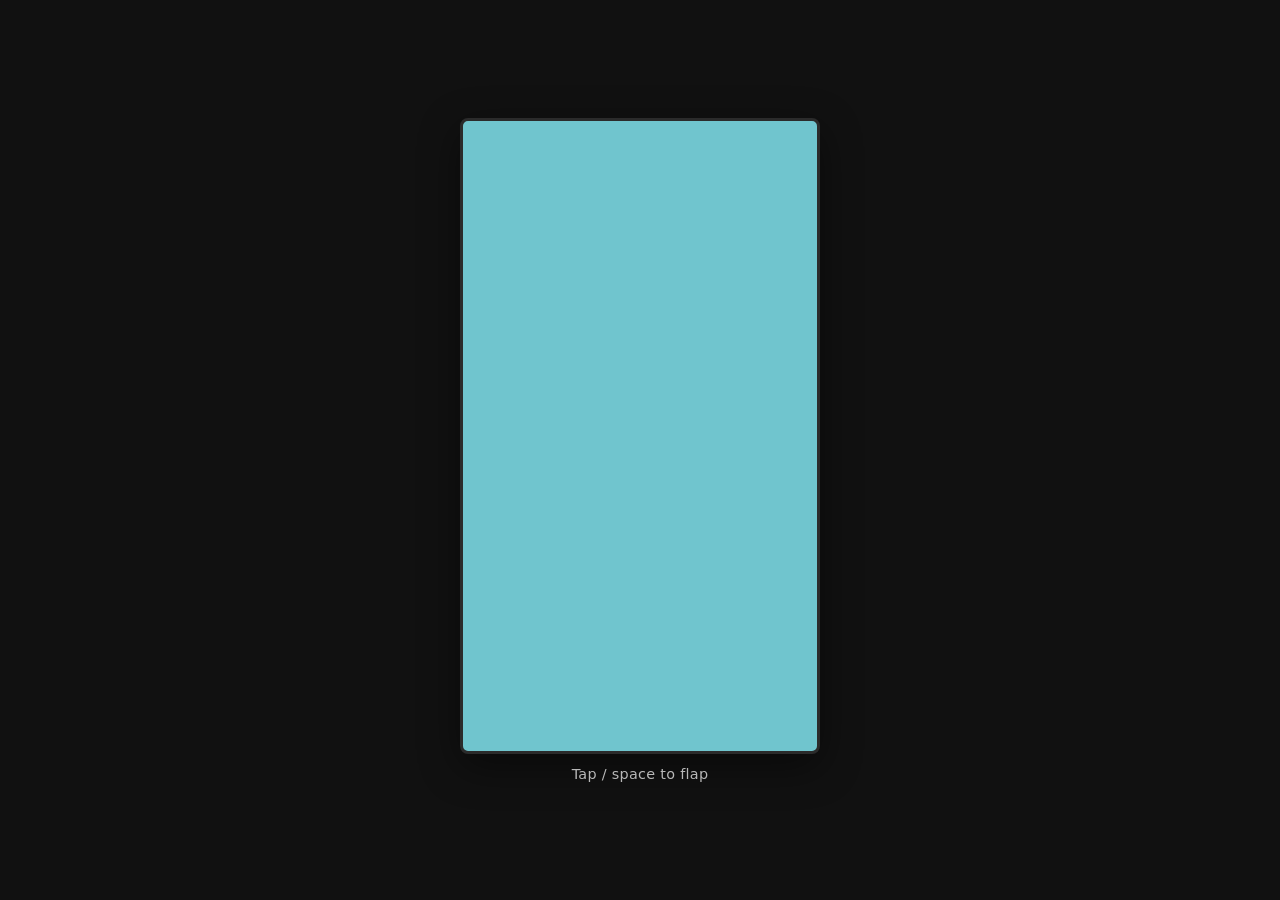
==== flappy-clone.html @ bddbdff0 "Add single-file flappy-clone.html for easy mobile testing Co-authored-by: expensiverest <281485024+e" ====
<!DOCTYPE html>
<html lang="en">
<head>
<meta charset="UTF-8" />
<meta name="viewport" content="width=device-width, initial-scale=1, maximum-scale=1, user-scalable=no" />
<meta name="apple-mobile-web-app-capable" content="yes" />
<meta name="theme-color" content="#70c5ce" />
<title>Flappy Clone</title>
<style>
* {
  box-sizing: border-box;
  margin: 0;
  padding: 0;
}

html,
body {
  width: 100%;
  height: 100%;
  background: #111;
  color: #fff;
  font-family: "Segoe UI", system-ui, sans-serif;
  overflow: hidden;
  touch-action: none;
  user-select: none;
  -webkit-user-select: none;
}

.app {
  min-height: 100%;
  display: flex;
  flex-direction: column;
  align-items: center;
  justify-content: center;
  gap: 0.75rem;
  padding: 1rem;
}

#game {
  width: min(100vw - 2rem, 360px);
  height: auto;
  image-rendering: pixelated;
  image-rendering: crisp-edges;
  background: #70c5ce;
  border: 3px solid #2b2b2b;
  border-radius: 8px;
  box-shadow: 0 12px 40px rgba(0, 0, 0, 0.45);
  cursor: pointer;
}

.hint {
  opacity: 0.7;
  font-size: 0.9rem;
  letter-spacing: 0.02em;
}

html,body{background:#111;}
</style>
</head>
<body>
<main class="app">
<canvas id="game" width="288" height="512" aria-label="Flappy Clone game"></canvas>
<p class="hint">Tap / space to flap</p>
</main>
<script>

/** Procedural pixel sprites matching classic Flappy Bird palette from reference shots. */

const COLORS = {
  sky: "#70c5ce",
  skyDark: "#69c6ce",
  cloud: "#ffffff",
  pipe: "#73bf2e",
  pipeDark: "#548c1e",
  pipeLight: "#9ae04a",
  pipeEdge: "#3d6712",
  pipeHighlight: "#c6f06a",
  ground: "#ded895",
  groundDark: "#e0d591",
  groundLine: "#c2b46a",
  grass: "#9ce059",
  grassDark: "#73bf2e",
  grassDirt: "#d5cc7c",
  birdBody: "#f5c518",
  birdBodyDark: "#e0a800",
  birdBelly: "#f8e79a",
  birdWing: "#f7efc5",
  birdBeak: "#f15a22",
  birdBeakDark: "#c43d12",
  birdLip: "#f7a18b",
  birdEye: "#ffffff",
  birdPupil: "#111111",
  outline: "#111111",
  scoreFill: "#ffffff",
  scoreStroke: "#111111",
  panel: "#ded895",
  panelDark: "#c9be78",
  button: "#e86100",
  buttonDark: "#b84a00",
  medalBronze: "#cd7f32",
  medalSilver: "#c0c0c0",
  medalGold: "#ffd700",
  medalPlatinum: "#e5e4e2",
};

function makeCanvas(w, h) {
  const c = document.createElement("canvas");
  c.width = w;
  c.height = h;
  return c;
}

function px(ctx, x, y, color, s = 1) {
  ctx.fillStyle = color;
  ctx.fillRect(x, y, s, s);
}

/** Classic-looking bird frames (wing up / mid / down). */
function createBirdFrames() {
  const frames = [];
  const poses = ["up", "mid", "down"];

  for (const pose of poses) {
    const c = makeCanvas(17, 12);
    const ctx = c.getContext("2d");

    // outline body
    const body = [
      ".................",
      "......######.....",
      "....##YYYYYY##...",
      "...#YYYYYYYYW#...",
      "..#YYYYYYYYWWW#..",
      ".##YYYYYYYY#W#W#.",
      "#WW##YYYYY##WWW#.",
      "#WWWWW#YYYY#WWW#.",
      ".#YYYY##YYYY###..",
      "..###OO######R#..",
      "....#OOOOOOOR#...",
      ".....###OOOO#....",
    ];

    const wingRow = pose === "up" ? 3 : pose === "mid" ? 5 : 7;
    const map = {
      ".": null,
      "#": COLORS.outline,
      Y: COLORS.birdBody,
      W: COLORS.birdEye,
      O: COLORS.birdBelly,
      R: COLORS.birdBeak,
    };

    for (let y = 0; y < body.length; y++) {
      for (let x = 0; x < body[y].length; x++) {
        const ch = body[y][x];
        if (map[ch]) px(ctx, x, y, map[ch]);
      }
    }

    // pupil
    px(ctx, 12, 4, COLORS.birdPupil);
    // beak detail
    px(ctx, 14, 7, COLORS.birdBeakDark);
    px(ctx, 13, 8, COLORS.birdLip);
    // wing
    const wingY = wingRow;
    ctx.fillStyle = COLORS.outline;
    ctx.fillRect(2, wingY, 6, 3);
    ctx.fillStyle = COLORS.birdWing;
    ctx.fillRect(3, wingY + 1, 4, 1);
    ctx.fillStyle = COLORS.birdBodyDark;
    ctx.fillRect(3, wingY, 4, 1);

    frames.push(c);
  }

  return frames;
}

function createPipeSprite(height, isTop) {
  const width = 52;
  const lip = 26;
  const h = Math.max(Math.floor(height), lip);
  const c = makeCanvas(width, h);
  const ctx = c.getContext("2d");
  const bodyX = 6;
  const bodyW = width - 12;

  // body
  const bodyY = isTop ? 0 : lip - 4;
  const bodyH = isTop ? h - lip + 4 : h - lip + 4;
  ctx.fillStyle = COLORS.outline;
  ctx.fillRect(bodyX, bodyY, bodyW, bodyH);

  const grad = ctx.createLinearGradient(bodyX, 0, bodyX + bodyW, 0);
  grad.addColorStop(0, COLORS.pipeEdge);
  grad.addColorStop(0.12, COLORS.pipeDark);
  grad.addColorStop(0.35, COLORS.pipe);
  grad.addColorStop(0.55, COLORS.pipeLight);
  grad.addColorStop(0.75, COLORS.pipe);
  grad.addColorStop(1, COLORS.pipeEdge);
  ctx.fillStyle = grad;
  ctx.fillRect(bodyX + 1, bodyY + 1, bodyW - 2, Math.max(1, bodyH - 2));

  // lip
  const lipY = isTop ? h - lip : 0;
  ctx.fillStyle = COLORS.outline;
  ctx.fillRect(0, lipY, width, lip);
  const lipGrad = ctx.createLinearGradient(0, 0, width, 0);
  lipGrad.addColorStop(0, COLORS.pipeEdge);
  lipGrad.addColorStop(0.15, COLORS.pipeDark);
  lipGrad.addColorStop(0.4, COLORS.pipeLight);
  lipGrad.addColorStop(0.6, COLORS.pipeHighlight);
  lipGrad.addColorStop(0.8, COLORS.pipe);
  lipGrad.addColorStop(1, COLORS.pipeEdge);
  ctx.fillStyle = lipGrad;
  ctx.fillRect(1, lipY + 1, width - 2, lip - 2);

  // lip inner shadow
  ctx.fillStyle = "rgba(0,0,0,0.18)";
  if (isTop) ctx.fillRect(1, lipY + lip - 6, width - 2, 4);
  else ctx.fillRect(1, lipY + 2, width - 2, 4);

  return c;
}

function createGroundPattern() {
  const c = makeCanvas(24, 16);
  const ctx = c.getContext("2d");
  ctx.fillStyle = COLORS.grass;
  ctx.fillRect(0, 0, 24, 6);
  ctx.fillStyle = COLORS.grassDark;
  for (let x = 0; x < 24; x += 4) {
    ctx.fillRect(x, 2, 2, 4);
  }
  ctx.fillStyle = COLORS.ground;
  ctx.fillRect(0, 6, 24, 10);
  ctx.fillStyle = COLORS.groundLine;
  ctx.fillRect(0, 6, 24, 1);
  for (let i = 0; i < 6; i++) {
    ctx.fillStyle = i % 2 ? COLORS.groundDark : COLORS.grassDirt;
    ctx.fillRect(i * 4, 10 + (i % 3), 3, 2);
  }
  return c;
}

function createCityscape(width, height) {
  const c = makeCanvas(width, height);
  const ctx = c.getContext("2d");
  ctx.clearRect(0, 0, width, height);
  const buildings = [
    { x: 0, w: 28, h: 42, windows: true },
    { x: 30, w: 20, h: 28, windows: false },
    { x: 52, w: 34, h: 50, windows: true },
    { x: 90, w: 22, h: 34, windows: true },
    { x: 116, w: 40, h: 46, windows: true },
    { x: 160, w: 24, h: 30, windows: false },
    { x: 188, w: 32, h: 48, windows: true },
    { x: 224, w: 28, h: 36, windows: true },
    { x: 256, w: 32, h: 44, windows: true },
  ];
  for (const b of buildings) {
    const y = height - b.h;
    ctx.fillStyle = "#5e8f96";
    ctx.fillRect(b.x, y, b.w, b.h);
    ctx.fillStyle = "#7aa8ae";
    ctx.fillRect(b.x, y, b.w, 3);
    if (b.windows) {
      ctx.fillStyle = "#d7eef0";
      for (let wy = y + 8; wy < height - 6; wy += 8) {
        for (let wx = b.x + 4; wx < b.x + b.w - 4; wx += 6) {
          ctx.fillRect(wx, wy, 3, 4);
        }
      }
    }
  }
  // bushes
  ctx.fillStyle = "#5aaa3a";
  for (let x = 0; x < width; x += 18) {
    ctx.beginPath();
    ctx.ellipse(x + 10, height - 4, 12, 8, 0, 0, Math.PI * 2);
    ctx.fill();
  }
  return c;
}

function drawScore(ctx, score, x, y, scale = 1) {
  const text = String(score);
  ctx.save();
  ctx.font = `bold ${32 * scale}px "Courier New", monospace`;
  ctx.textAlign = "center";
  ctx.lineJoin = "round";
  ctx.lineWidth = 6 * scale;
  ctx.strokeStyle = COLORS.scoreStroke;
  ctx.fillStyle = COLORS.scoreFill;
  ctx.strokeText(text, x, y);
  ctx.fillText(text, x, y);
  ctx.restore();
}

function drawOutlinedText(ctx, text, x, y, size, fill = "#fff") {
  ctx.save();
  ctx.font = `bold ${size}px "Courier New", monospace`;
  ctx.textAlign = "center";
  ctx.lineJoin = "round";
  ctx.lineWidth = Math.max(4, size / 6);
  ctx.strokeStyle = COLORS.outline;
  ctx.fillStyle = fill;
  ctx.strokeText(text, x, y);
  ctx.fillText(text, x, y);
  ctx.restore();
}

  COLORS,
  createBirdFrames,
  createPipeSprite,
  createGroundPattern,
  createCityscape,
  drawScore,
  drawOutlinedText,
} from "./sprites.js";

const W = 288;
const H = 512;
const GROUND_H = 112;
const PLAY_H = H - GROUND_H;
const BIRD_X = 64;
const GRAVITY = 0.42;
const FLAP = -6.8;
const PIPE_W = 52;
const PIPE_GAP = 118;
const PIPE_SPEED = 2.15;
const PIPE_SPACING = 168;
const BIRD_W = 34;
const BIRD_H = 24;

const State = {
  TITLE: "title",
  READY: "ready",
  PLAY: "play",
  DEAD: "dead",
};

function clamp(v, a, b) {
  return Math.max(a, Math.min(b, v));
}

function rectsOverlap(a, b) {
  return a.x < b.x + b.w && a.x + a.w > b.x && a.y < b.y + b.h && a.y + a.h > b.y;
}

class Game {
  constructor(canvas) {
    this.canvas = canvas;
    this.ctx = canvas.getContext("2d");
    this.ctx.imageSmoothingEnabled = false;

    this.birdFrames = createBirdFrames();
    this.groundPat = createGroundPattern();
    this.city = createCityscape(W * 2, 72);
    this.pipeCache = new Map();

    this.best = Number(localStorage.getItem("flappyclone_best") || 0);
    this.reset(true);

    this._bindInput();
    this.last = performance.now();
    requestAnimationFrame((t) => this.loop(t));
  }

  reset(toTitle = false) {
    this.state = toTitle ? State.TITLE : State.READY;
    this.bird = {
      x: BIRD_X,
      y: PLAY_H * 0.42,
      vy: 0,
      rot: 0,
      frame: 0,
      frameT: 0,
      alive: true,
    };
    this.pipes = [];
    this.score = 0;
    this.scroll = 0;
    this.groundX = 0;
    this.flash = 0;
    this.deadT = 0;
    this.readyT = 0;
    this.spawnX = W + 20;
  }

  _bindInput() {
    const flap = (e) => {
      if (e && e.preventDefault) e.preventDefault();
      this.onFlap();
    };
    window.addEventListener("keydown", (e) => {
      if (e.code === "Space" || e.code === "ArrowUp" || e.key === " ") {
        e.preventDefault();
        this.onFlap();
      }
      if (e.code === "KeyR" && this.state === State.DEAD) this.reset(false);
    });
    this.canvas.addEventListener("pointerdown", flap);
    this.canvas.addEventListener("touchstart", flap, { passive: false });
  }

  onFlap() {
    if (this.state === State.TITLE) {
      this.state = State.READY;
      this.readyT = 0;
      return;
    }
    if (this.state === State.READY) {
      this.state = State.PLAY;
      this.bird.vy = FLAP;
      this._ensurePipes();
      return;
    }
    if (this.state === State.PLAY && this.bird.alive) {
      this.bird.vy = FLAP;
      return;
    }
    if (this.state === State.DEAD && this.deadT > 0.55) {
      this.reset(false);
    }
  }

  getPipeSprite(height, isTop) {
    const key = `${isTop ? "t" : "b"}:${height}`;
    if (!this.pipeCache.has(key)) {
      this.pipeCache.set(key, createPipeSprite(height, isTop));
    }
    return this.pipeCache.get(key);
  }

  _ensurePipes() {
    while (this.pipes.length < 4) {
      const last = this.pipes[this.pipes.length - 1];
      const x = last ? last.x + PIPE_SPACING : this.spawnX;
      this.pipes.push(this._makePipe(x));
    }
  }

  _makePipe(x) {
    const margin = 36;
    const gapY = margin + Math.random() * (PLAY_H - PIPE_GAP - margin * 2);
    return {
      x,
      gapY,
      gapH: PIPE_GAP,
      scored: false,
    };
  }

  loop(t) {
    const dt = Math.min(0.033, (t - this.last) / 1000);
    this.last = t;
    this.update(dt);
    this.draw();
    requestAnimationFrame((nt) => this.loop(nt));
  }

  update(dt) {
    const moving =
      this.state === State.PLAY || this.state === State.TITLE || this.state === State.READY;

    if (moving && (this.state !== State.DEAD)) {
      this.groundX = (this.groundX - PIPE_SPEED * (this.state === State.PLAY ? 1 : 0.7)) % 24;
      this.scroll += dt;
    }

    // idle bob on title/ready
    if (this.state === State.TITLE || this.state === State.READY) {
      this.bird.y = PLAY_H * 0.42 + Math.sin(this.scroll * 4.2) * 6;
      this.bird.vy = 0;
      this.bird.rot = 0;
      this.bird.frameT += dt;
      if (this.bird.frameT > 0.12) {
        this.bird.frameT = 0;
        this.bird.frame = (this.bird.frame + 1) % 3;
      }
      if (this.state === State.READY) this.readyT += dt;
      return;
    }

    if (this.state === State.PLAY) {
      this.bird.vy += GRAVITY;
      this.bird.y += this.bird.vy;
      this.bird.rot = clamp(this.bird.vy * 0.08, -0.55, 1.25);
      this.bird.frameT += dt;
      if (this.bird.frameT > 0.08) {
        this.bird.frameT = 0;
        this.bird.frame = (this.bird.frame + 1) % 3;
      }

      for (const p of this.pipes) p.x -= PIPE_SPEED;
      if (this.pipes[0] && this.pipes[0].x + PIPE_W < -10) this.pipes.shift();
      this._ensurePipes();

      for (const p of this.pipes) {
        if (!p.scored && p.x + PIPE_W < BIRD_X) {
          p.scored = true;
          this.score += 1;
          if (this.score > this.best) {
            this.best = this.score;
            localStorage.setItem("flappyclone_best", String(this.best));
          }
        }
      }

      if (this._collides()) this._die();
      return;
    }

    if (this.state === State.DEAD) {
      this.deadT += dt;
      if (this.flash > 0) this.flash = Math.max(0, this.flash - dt * 4);
      this.bird.vy += GRAVITY * 1.15;
      this.bird.y += this.bird.vy;
      this.bird.rot = clamp(this.bird.rot + dt * 4, -0.5, 1.5);
      if (this.bird.y + BIRD_H / 2 > PLAY_H - 2) {
        this.bird.y = PLAY_H - BIRD_H / 2 - 2;
        this.bird.vy = 0;
      }
    }
  }

  _birdHitbox() {
    // tighter than sprite for fair gameplay
    return {
      x: this.bird.x - 10,
      y: this.bird.y - 8,
      w: 20,
      h: 16,
    };
  }

  _collides() {
    const b = this._birdHitbox();
    if (b.y < 0) return true;
    if (b.y + b.h > PLAY_H) return true;

    for (const p of this.pipes) {
      const top = { x: p.x, y: 0, w: PIPE_W, h: p.gapY };
      const bot = {
        x: p.x,
        y: p.gapY + p.gapH,
        w: PIPE_W,
        h: PLAY_H - (p.gapY + p.gapH),
      };
      if (rectsOverlap(b, top) || rectsOverlap(b, bot)) return true;
    }
    return false;
  }

  _die() {
    if (this.state !== State.PLAY) return;
    this.state = State.DEAD;
    this.bird.alive = false;
    this.flash = 1;
    this.deadT = 0;
    this.bird.vy = Math.min(this.bird.vy, 0);
  }

  draw() {
    const ctx = this.ctx;
    ctx.clearRect(0, 0, W, H);

    // sky
    ctx.fillStyle = COLORS.sky;
    ctx.fillRect(0, 0, W, H);

    // soft vertical tint
    const g = ctx.createLinearGradient(0, 0, 0, PLAY_H);
    g.addColorStop(0, "rgba(255,255,255,0.08)");
    g.addColorStop(1, "rgba(0,0,0,0.04)");
    ctx.fillStyle = g;
    ctx.fillRect(0, 0, W, PLAY_H);

    // city parallax
    const cityY = PLAY_H - this.city.height + 4;
    const cx = -((this.scroll * 12) % W);
    ctx.globalAlpha = 0.55;
    ctx.drawImage(this.city, cx, cityY);
    ctx.drawImage(this.city, cx + W, cityY);
    ctx.globalAlpha = 1;

    // pipes
    if (this.state === State.PLAY || this.state === State.DEAD) {
      for (const p of this.pipes) {
        const topH = Math.max(1, Math.floor(p.gapY));
        const botY = Math.floor(p.gapY + p.gapH);
        const botH = Math.max(1, PLAY_H - botY);
        const top = this.getPipeSprite(topH, true);
        const bot = this.getPipeSprite(botH, false);
        ctx.drawImage(top, Math.floor(p.x), 0, PIPE_W, topH);
        ctx.drawImage(bot, Math.floor(p.x), botY, PIPE_W, botH);
      }
    }

    // ground
    this._drawGround();

    // bird
    this._drawBird();

    // HUD
    if (this.state === State.PLAY) {
      drawScore(ctx, this.score, W / 2, 56);
    }

    if (this.state === State.TITLE) this._drawTitle();
    if (this.state === State.READY) this._drawReady();
    if (this.state === State.DEAD) this._drawGameOver();

    if (this.flash > 0) {
      ctx.fillStyle = `rgba(255,255,255,${this.flash * 0.85})`;
      ctx.fillRect(0, 0, W, H);
    }
  }

  _drawGround() {
    const ctx = this.ctx;
    // dirt body
    ctx.fillStyle = COLORS.ground;
    ctx.fillRect(0, PLAY_H, W, GROUND_H);
    // scrolling grass strip
    const y = PLAY_H;
    for (let x = Math.floor(this.groundX); x < W + 24; x += 24) {
      ctx.drawImage(this.groundPat, x, y);
    }
    // top outline
    ctx.fillStyle = COLORS.outline;
    ctx.fillRect(0, PLAY_H, W, 2);
  }

  _drawBird() {
    const ctx = this.ctx;
    const frame = this.birdFrames[this.bird.frame];
    ctx.save();
    ctx.translate(this.bird.x, this.bird.y);
    ctx.rotate(this.bird.rot);
    ctx.imageSmoothingEnabled = false;
    ctx.drawImage(frame, -BIRD_W / 2, -BIRD_H / 2, BIRD_W, BIRD_H);
    ctx.restore();
  }

  _drawTitle() {
    const ctx = this.ctx;
    drawOutlinedText(ctx, "FLAPPY", W / 2, 120, 36, "#f5e642");
    drawOutlinedText(ctx, "CLONE", W / 2, 158, 36, "#f5e642");
    drawOutlinedText(ctx, "TAP TO START", W / 2, 250, 16, "#fff");
    // decorative pipes on sides for title flavor
  }

  _drawReady() {
    const ctx = this.ctx;
    drawOutlinedText(ctx, "GET READY", W / 2, 140, 28, "#f5e642");
    drawScore(ctx, 0, W / 2, 56);
    // instruction hand-ish
    drawOutlinedText(ctx, "TAP", W / 2, 290, 18, "#fff");
    const pulse = 0.5 + 0.5 * Math.sin(this.readyT * 6);
    ctx.save();
    ctx.globalAlpha = 0.55 + pulse * 0.45;
    ctx.strokeStyle = "#fff";
    ctx.lineWidth = 3;
    ctx.beginPath();
    ctx.arc(W / 2, 330, 16 + pulse * 2, 0, Math.PI * 2);
    ctx.stroke();
    ctx.restore();
  }

  _drawGameOver() {
    const ctx = this.ctx;
    drawOutlinedText(ctx, "GAME OVER", W / 2, 120, 30, "#f25a2a");

    // score panel
    const pw = 210;
    const ph = 118;
    const px = (W - pw) / 2;
    const py = 155;
    ctx.fillStyle = COLORS.outline;
    ctx.fillRect(px - 3, py - 3, pw + 6, ph + 6);
    ctx.fillStyle = COLORS.panel;
    ctx.fillRect(px, py, pw, ph);
    ctx.fillStyle = COLORS.panelDark;
    ctx.fillRect(px, py + ph - 10, pw, 10);

    ctx.fillStyle = "#e86100";
    ctx.font = 'bold 14px "Courier New", monospace';
    ctx.textAlign = "left";
    ctx.fillText("MEDAL", px + 16, py + 28);
    ctx.fillText("SCORE", px + 120, py + 28);
    ctx.fillText("BEST", px + 120, py + 78);

    drawScore(ctx, this.score, px + 160, py + 58, 0.7);
    drawScore(ctx, this.best, px + 160, py + 108, 0.7);

    // medal
    const medal = this._medalFor(this.score);
    if (medal) {
      ctx.beginPath();
      ctx.fillStyle = COLORS.outline;
      ctx.arc(px + 52, py + 70, 24, 0, Math.PI * 2);
      ctx.fill();
      ctx.beginPath();
      ctx.fillStyle = medal;
      ctx.arc(px + 52, py + 70, 20, 0, Math.PI * 2);
      ctx.fill();
      ctx.fillStyle = "rgba(255,255,255,0.45)";
      ctx.beginPath();
      ctx.arc(px + 45, py + 62, 6, 0, Math.PI * 2);
      ctx.fill();
    }

    if (this.deadT > 0.55) {
      // restart button
      const bw = 110;
      const bh = 36;
      const bx = (W - bw) / 2;
      const by = 300;
      ctx.fillStyle = COLORS.outline;
      ctx.fillRect(bx - 2, by - 2, bw + 4, bh + 4);
      ctx.fillStyle = COLORS.button;
      ctx.fillRect(bx, by, bw, bh);
      ctx.fillStyle = COLORS.buttonDark;
      ctx.fillRect(bx, by + bh - 6, bw, 6);
      drawOutlinedText(ctx, "OK", W / 2, by + 26, 20, "#fff");
      drawOutlinedText(ctx, "TAP TO RESTART", W / 2, 360, 14, "#fff");
    }
  }

  _medalFor(score) {
    if (score >= 40) return COLORS.medalPlatinum;
    if (score >= 30) return COLORS.medalGold;
    if (score >= 20) return COLORS.medalSilver;
    if (score >= 10) return COLORS.medalBronze;
    return null;
  }
}


const canvas = document.getElementById("game");
if (!canvas) {
  throw new Error("Missing #game canvas");
}

// Keep internal resolution fixed for pixel look; CSS scales it.
canvas.width = 288;
canvas.height = 512;

new Game(canvas);

</script>
</body>
</html>
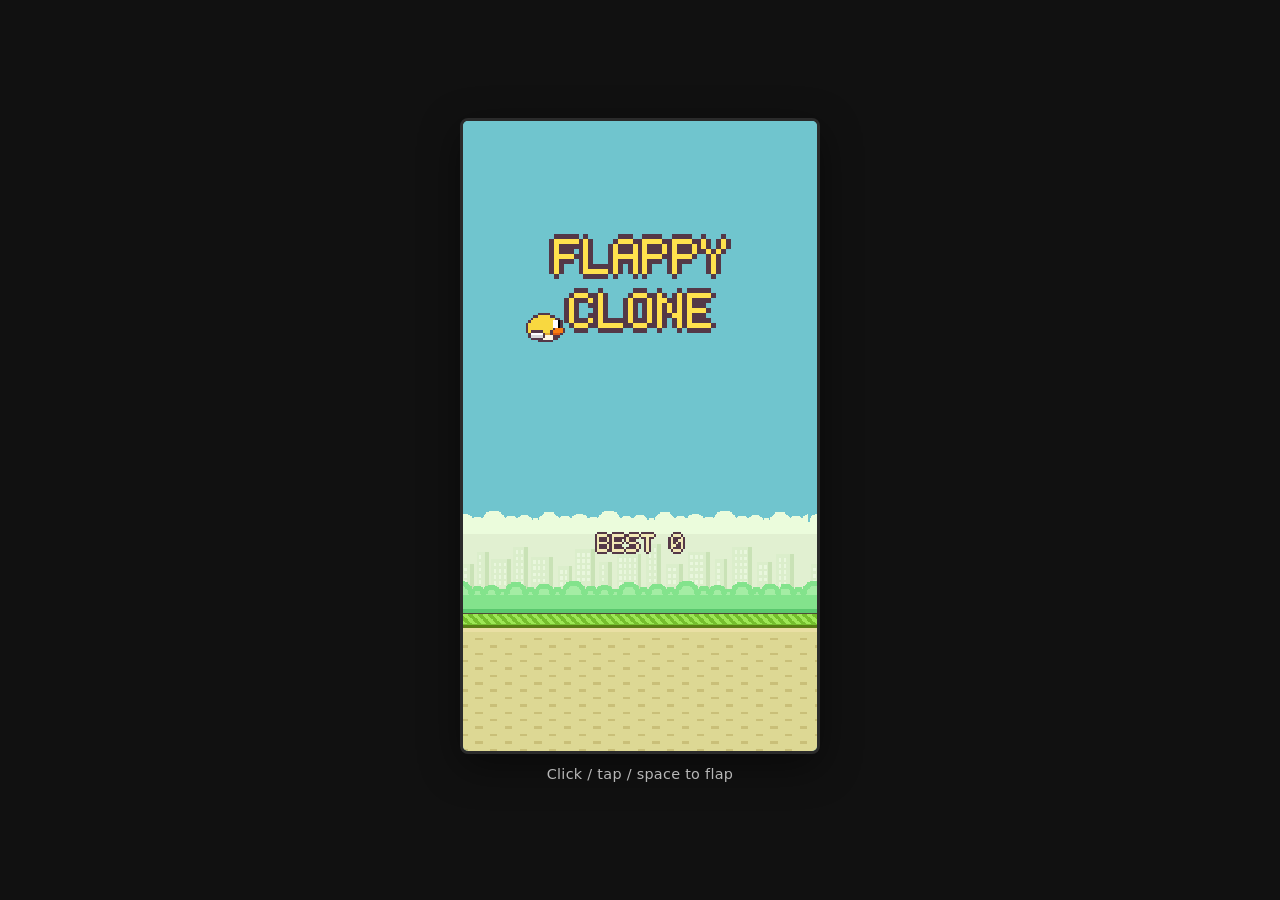
==== commit 49c3bcda: "Rebuild visuals: pixel-art sprites, parallax backdrop, pixel font UI Co-authored-by: expensiverest <" ====
--- a/flappy-clone.html
+++ b/flappy-clone.html
@@ -2,8 +2,10 @@
 <html lang="en">
 <head>
 <meta charset="UTF-8" />
-<meta name="viewport" content="width=device-width, initial-scale=1, maximum-scale=1, user-scalable=no" />
+<meta name="viewport" content="width=device-width, initial-scale=1, maximum-scale=1, user-scalable=no, viewport-fit=cover" />
 <meta name="apple-mobile-web-app-capable" content="yes" />
+<meta name="apple-mobile-web-app-status-bar-style" content="black-translucent" />
+<meta name="mobile-web-app-capable" content="yes" />
 <meta name="theme-color" content="#70c5ce" />
 <title>Flappy Clone</title>
 <style>
@@ -53,286 +55,539 @@
   font-size: 0.9rem;
   letter-spacing: 0.02em;
 }
-
-html,body{background:#111;}
 </style>
 </head>
 <body>
 <main class="app">
 <canvas id="game" width="288" height="512" aria-label="Flappy Clone game"></canvas>
-<p class="hint">Tap / space to flap</p>
+<p class="hint">Click / tap / space to flap</p>
 </main>
 <script>
-
-/** Procedural pixel sprites matching classic Flappy Bird palette from reference shots. */
+/**
+ * Hand-drawn pixel sprites for Flappy Clone.
+ *
+ * Every sprite below is authored as an ASCII pixel map (or as explicit 1px
+ * columns/rows) so the artwork stays crisp at the native 288x512 resolution.
+ * The palette was sampled from the reference screenshots in this repo.
+ */
 
 const COLORS = {
+  // sky + parallax backdrop
   sky: "#70c5ce",
-  skyDark: "#69c6ce",
-  cloud: "#ffffff",
-  pipe: "#73bf2e",
-  pipeDark: "#548c1e",
-  pipeLight: "#9ae04a",
-  pipeEdge: "#3d6712",
-  pipeHighlight: "#c6f06a",
-  ground: "#ded895",
-  groundDark: "#e0d591",
-  groundLine: "#c2b46a",
-  grass: "#9ce059",
-  grassDark: "#73bf2e",
-  grassDirt: "#d5cc7c",
-  birdBody: "#f5c518",
-  birdBodyDark: "#e0a800",
-  birdBelly: "#f8e79a",
-  birdWing: "#f7efc5",
-  birdBeak: "#f15a22",
-  birdBeakDark: "#c43d12",
-  birdLip: "#f7a18b",
-  birdEye: "#ffffff",
-  birdPupil: "#111111",
-  outline: "#111111",
-  scoreFill: "#ffffff",
-  scoreStroke: "#111111",
+  cloud: "#ebfcdc",
+  cloudShade: "#d6efc4",
+  haze: "#e1f0d1",
+  building: "#dbeecb",
+  buildingDark: "#c9e2b6",
+  buildingWindow: "#e9f7dd",
+  bush: "#83e38c",
+  bushDark: "#5bc86e",
+  bushLight: "#a4eda4",
+
+  // pipes
+  pipeOutline: "#4a4a2f",
+  pipeHighlight: "#d9fe8c",
+  pipeLight: "#a1e658",
+  pipeMid: "#7bc636",
+  pipeBody: "#74bf2e",
+  pipeShade: "#6bb02a",
+  pipeDark: "#538c21",
+  pipeDarker: "#3f6b1a",
+
+  // ground
+  groundTop: "#4e4838",
+  grass: "#75bf2e",
+  grassLight: "#9de756",
+  grassDark: "#597e17",
+  dirtLight: "#e9dfa4",
+  dirt: "#ddd894",
+  dirtDark: "#c9bf78",
+
+  // bird
+  outline: "#543847",
+  birdBody: "#f8d840",
+  birdBodyDark: "#e0a731",
+  birdBelly: "#fcf4e3",
+  birdWhite: "#ffffff",
+  birdWingShade: "#d8d8d8",
+  birdBeak: "#f97c11",
+  birdBeakDark: "#dc5b12",
+  birdPupil: "#000000",
+
+  // ui
   panel: "#ded895",
+  panelLight: "#f2e9b7",
   panelDark: "#c9be78",
-  button: "#e86100",
+  button: "#ec6e10",
   buttonDark: "#b84a00",
-  medalBronze: "#cd7f32",
-  medalSilver: "#c0c0c0",
-  medalGold: "#ffd700",
-  medalPlatinum: "#e5e4e2",
+  textFill: "#ffffff",
+  gameOver: "#f8813f",
+  title: "#ffe14d",
+  medalBronze: "#d97b3c",
+  medalBronzeDark: "#a4531f",
+  medalSilver: "#d5d5d5",
+  medalSilverDark: "#9a9a9a",
+  medalGold: "#fada4b",
+  medalGoldDark: "#c79b1e",
+  medalPlatinum: "#8fe1f0",
+  medalPlatinumDark: "#4fa8bd",
 };
 
 function makeCanvas(w, h) {
   const c = document.createElement("canvas");
-  c.width = w;
-  c.height = h;
+  c.width = Math.max(1, Math.floor(w));
+  c.height = Math.max(1, Math.floor(h));
+  const ctx = c.getContext("2d");
+  ctx.imageSmoothingEnabled = false;
   return c;
 }
 
-function px(ctx, x, y, color, s = 1) {
-  ctx.fillStyle = color;
-  ctx.fillRect(x, y, s, s);
-}
-
-/** Classic-looking bird frames (wing up / mid / down). */
+/** Paint an ASCII pixel map onto a context using a char -> color map. */
+function paintMap(ctx, rows, palette, ox = 0, oy = 0) {
+  for (let y = 0; y < rows.length; y++) {
+    const row = rows[y];
+    for (let x = 0; x < row.length; x++) {
+      const color = palette[row[x]];
+      if (!color) continue;
+      ctx.fillStyle = color;
+      ctx.fillRect(ox + x, oy + y, 1, 1);
+    }
+  }
+}
+
+/** Paint a list of [count, color] pairs as 1px vertical columns. */
+function paintColumns(ctx, columns, x0, y0, height) {
+  let x = x0;
+  for (const [count, color] of columns) {
+    if (color) {
+      ctx.fillStyle = color;
+      ctx.fillRect(x, y0, count, height);
+    }
+    x += count;
+  }
+  return x - x0;
+}
+
+/* ------------------------------------------------------------------ bird */
+
+const BIRD_BODY = [
+  ".....#####.......",
+  "...##YYYYY##.....",
+  "..#YYYYYYYYY##...",
+  ".#YYYYYYYYYWWB#..",
+  "#YYYYYYYYYYWWB#..",
+  "#YYYYYYYYYYWWB#..",
+  "#YYYYYYYYYY#OOO#.",
+  "#YYYYYYYYY#OOOO#.",
+  ".#SSSSSSSS#RRR#..",
+  "..#CCCCCCCC###...",
+  "...##CCCCCC##....",
+  ".....######......",
+];
+
+const BIRD_WING = [".#####.", "#WWWWW#", "#GGGGG#", ".#####."];
+
+const BIRD_W = 17;
+const BIRD_H = 12;
+
+/** Bird frames: wing up, wing mid, wing down. */
 function createBirdFrames() {
-  const frames = [];
-  const poses = ["up", "mid", "down"];
-
-  for (const pose of poses) {
-    const c = makeCanvas(17, 12);
+  const bodyPalette = {
+    "#": COLORS.outline,
+    Y: COLORS.birdBody,
+    S: COLORS.birdBodyDark,
+    C: COLORS.birdBelly,
+    W: COLORS.birdWhite,
+    B: COLORS.birdPupil,
+    O: COLORS.birdBeak,
+    R: COLORS.birdBeakDark,
+  };
+  const wingPalette = {
+    "#": COLORS.outline,
+    W: COLORS.birdWhite,
+    G: COLORS.birdWingShade,
+  };
+
+  return [3, 5, 7].map((wingY) => {
+    const c = makeCanvas(BIRD_W, BIRD_H);
     const ctx = c.getContext("2d");
-
-    // outline body
-    const body = [
-      ".................",
-      "......######.....",
-      "....##YYYYYY##...",
-      "...#YYYYYYYYW#...",
-      "..#YYYYYYYYWWW#..",
-      ".##YYYYYYYY#W#W#.",
-      "#WW##YYYYY##WWW#.",
-      "#WWWWW#YYYY#WWW#.",
-      ".#YYYY##YYYY###..",
-      "..###OO######R#..",
-      "....#OOOOOOOR#...",
-      ".....###OOOO#....",
-    ];
-
-    const wingRow = pose === "up" ? 3 : pose === "mid" ? 5 : 7;
-    const map = {
-      ".": null,
-      "#": COLORS.outline,
-      Y: COLORS.birdBody,
-      W: COLORS.birdEye,
-      O: COLORS.birdBelly,
-      R: COLORS.birdBeak,
-    };
-
-    for (let y = 0; y < body.length; y++) {
-      for (let x = 0; x < body[y].length; x++) {
-        const ch = body[y][x];
-        if (map[ch]) px(ctx, x, y, map[ch]);
+    paintMap(ctx, BIRD_BODY, bodyPalette);
+    paintMap(ctx, BIRD_WING, wingPalette, 1, wingY);
+    return c;
+  });
+}
+
+/* ----------------------------------------------------------------- pipes */
+
+const PIPE_BODY_W = 46;
+const PIPE_CAP_W = 52;
+const PIPE_CAP_H = 26;
+
+const PIPE_COLUMNS = [
+  [1, COLORS.pipeOutline],
+  [1, COLORS.pipeDark],
+  [2, COLORS.pipeLight],
+  [2, COLORS.pipeHighlight],
+  [9, COLORS.pipeLight],
+  [2, COLORS.pipeMid],
+  [2, COLORS.pipeLight],
+  [16, COLORS.pipeBody],
+  [4, COLORS.pipeShade],
+  [4, COLORS.pipeDark],
+  [1, COLORS.pipeDarker],
+  [1, COLORS.pipeDarker],
+  [1, COLORS.pipeOutline],
+];
+
+/** Wider column run for the cap (same shading, 6px more body green). */
+const CAP_COLUMNS = PIPE_COLUMNS.map((col, i) => (i === 7 ? [col[0] + 6, col[1]] : col));
+
+/**
+ * Pipe pieces. The body is a short vertical slice that is stretched by the
+ * renderer (all shading is vertical, so stretching stays pixel exact).
+ */
+function createPipeParts() {
+  const body = makeCanvas(PIPE_BODY_W, 8);
+  paintColumns(body.getContext("2d"), PIPE_COLUMNS, 0, 0, 8);
+
+  const cap = makeCanvas(PIPE_CAP_W, PIPE_CAP_H);
+  const ctx = cap.getContext("2d");
+  paintColumns(ctx, CAP_COLUMNS, 0, 0, PIPE_CAP_H);
+  ctx.fillStyle = COLORS.pipeOutline;
+  ctx.fillRect(0, 0, PIPE_CAP_W, 1);
+  ctx.fillRect(0, PIPE_CAP_H - 1, PIPE_CAP_W, 1);
+  ctx.fillStyle = COLORS.pipeDarker;
+  ctx.fillRect(1, PIPE_CAP_H - 2, PIPE_CAP_W - 2, 1);
+
+  return { body, cap };
+}
+
+/* ---------------------------------------------------------------- ground */
+
+const GROUND_TILE_W = 24;
+const GROUND_H = 112;
+
+function createGroundTile() {
+  const c = makeCanvas(GROUND_TILE_W, GROUND_H);
+  const ctx = c.getContext("2d");
+
+  ctx.fillStyle = COLORS.groundTop;
+  ctx.fillRect(0, 0, GROUND_TILE_W, 1);
+
+  // grass band with diagonal stripes
+  ctx.fillStyle = COLORS.grass;
+  ctx.fillRect(0, 1, GROUND_TILE_W, 9);
+  ctx.fillStyle = COLORS.grassLight;
+  for (let i = -2; i < GROUND_TILE_W / 4 + 2; i++) {
+    for (let y = 0; y < 8; y++) {
+      ctx.fillRect(i * 8 + y, 1 + y, 4, 1);
+    }
+  }
+  ctx.fillStyle = COLORS.grassDark;
+  ctx.fillRect(0, 10, GROUND_TILE_W, 2);
+
+  // dirt with a lighter top edge and dashed texture
+  ctx.fillStyle = COLORS.dirtLight;
+  ctx.fillRect(0, 12, GROUND_TILE_W, 3);
+  ctx.fillStyle = COLORS.dirt;
+  ctx.fillRect(0, 15, GROUND_TILE_W, GROUND_H - 15);
+  ctx.fillStyle = COLORS.dirtDark;
+  for (let y = 20; y < GROUND_H; y += 12) {
+    ctx.fillRect(2, y, 6, 2);
+    ctx.fillRect(14, y + 6, 6, 2);
+  }
+  return c;
+}
+
+/* ------------------------------------------------------- parallax layers */
+
+const CLOUD_H = 26;
+const CITY_H = 44;
+const BUSH_H = 28;
+
+/** Puffy cloud strip; tiles seamlessly across `width`. */
+function createCloudLayer(width) {
+  const c = makeCanvas(width, CLOUD_H);
+  const ctx = c.getContext("2d");
+  ctx.fillStyle = COLORS.cloud;
+  ctx.fillRect(0, 10, width, CLOUD_H - 10);
+
+  const puff = (cx, r) => {
+    ctx.fillStyle = COLORS.cloud;
+    for (let y = -r; y <= 0; y++) {
+      const half = Math.floor(Math.sqrt(Math.max(0, r * r - y * y)));
+      ctx.fillRect(cx - half, 10 + y, half * 2, 1);
+    }
+  };
+  const radii = [8, 5, 10, 6, 7, 4, 9, 6];
+  let x = 0;
+  let i = 0;
+  while (x < width + 24) {
+    const r = radii[i % radii.length];
+    puff(x + r, r);
+    x += r * 2 - 2;
+    i++;
+  }
+  return c;
+}
+
+/** Pale skyline drawn on the haze band. */
+function createCityLayer(width) {
+  const c = makeCanvas(width, CITY_H);
+  const ctx = c.getContext("2d");
+  ctx.fillStyle = COLORS.haze;
+  ctx.fillRect(0, 0, width, CITY_H);
+
+  const plan = [
+    [10, 14, 20],
+    [26, 10, 30],
+    [38, 16, 24],
+    [56, 12, 34],
+    [70, 18, 26],
+    [92, 12, 18],
+    [106, 16, 32],
+    [126, 10, 22],
+    [140, 20, 28],
+    [164, 12, 36],
+    [180, 14, 20],
+    [198, 18, 30],
+    [220, 10, 24],
+    [234, 16, 34],
+    [254, 12, 22],
+    [270, 14, 28],
+  ];
+  for (const [bx, bw, bh] of plan) {
+    const x = bx % width;
+    const y = CITY_H - bh;
+    ctx.fillStyle = COLORS.building;
+    ctx.fillRect(x, y, bw, bh);
+    ctx.fillStyle = COLORS.buildingDark;
+    ctx.fillRect(x + bw - 3, y, 3, bh);
+    ctx.fillStyle = COLORS.buildingWindow;
+    for (let wy = y + 3; wy < CITY_H - 4; wy += 5) {
+      for (let wx = x + 2; wx < x + bw - 4; wx += 4) {
+        ctx.fillRect(wx, wy, 2, 3);
       }
     }
-
-    // pupil
-    px(ctx, 12, 4, COLORS.birdPupil);
-    // beak detail
-    px(ctx, 14, 7, COLORS.birdBeakDark);
-    px(ctx, 13, 8, COLORS.birdLip);
-    // wing
-    const wingY = wingRow;
-    ctx.fillStyle = COLORS.outline;
-    ctx.fillRect(2, wingY, 6, 3);
-    ctx.fillStyle = COLORS.birdWing;
-    ctx.fillRect(3, wingY + 1, 4, 1);
-    ctx.fillStyle = COLORS.birdBodyDark;
-    ctx.fillRect(3, wingY, 4, 1);
-
-    frames.push(c);
-  }
-
-  return frames;
-}
-
-function createPipeSprite(height, isTop) {
-  const width = 52;
-  const lip = 26;
-  const h = Math.max(Math.floor(height), lip);
-  const c = makeCanvas(width, h);
+  }
+  return c;
+}
+
+/** Rounded bushes that sit just above the ground. */
+function createBushLayer(width) {
+  const c = makeCanvas(width, BUSH_H);
   const ctx = c.getContext("2d");
-  const bodyX = 6;
-  const bodyW = width - 12;
-
-  // body
-  const bodyY = isTop ? 0 : lip - 4;
-  const bodyH = isTop ? h - lip + 4 : h - lip + 4;
+  ctx.fillStyle = COLORS.bush;
+  ctx.fillRect(0, 12, width, BUSH_H - 12);
+
+  const mound = (cx, r, color) => {
+    ctx.fillStyle = color;
+    for (let y = -r; y <= 0; y++) {
+      const half = Math.floor(Math.sqrt(Math.max(0, r * r - y * y)));
+      ctx.fillRect(cx - half, 12 + y, half * 2, 1);
+    }
+  };
+  const radii = [9, 6, 11, 7, 8, 5, 10, 6];
+  let x = -6;
+  let i = 0;
+  while (x < width + 24) {
+    const r = radii[i % radii.length];
+    mound(x + r, r, COLORS.bush);
+    mound(x + r, Math.max(2, r - 4), COLORS.bushLight);
+    x += r * 2 - 4;
+    i++;
+  }
+  ctx.fillStyle = COLORS.bushDark;
+  ctx.fillRect(0, BUSH_H - 3, width, 3);
+  return c;
+}
+
+/* ------------------------------------------------------------ pixel font */
+
+const FONT = {
+  A: [".###.", "#...#", "#...#", "#####", "#...#", "#...#", "#...#"],
+  B: ["####.", "#...#", "#...#", "####.", "#...#", "#...#", "####."],
+  C: [".###.", "#...#", "#....", "#....", "#....", "#...#", ".###."],
+  D: ["####.", "#...#", "#...#", "#...#", "#...#", "#...#", "####."],
+  E: ["#####", "#....", "#....", "####.", "#....", "#....", "#####"],
+  F: ["#####", "#....", "#....", "####.", "#....", "#....", "#...."],
+  G: [".###.", "#...#", "#....", "#.###", "#...#", "#...#", ".###."],
+  H: ["#...#", "#...#", "#...#", "#####", "#...#", "#...#", "#...#"],
+  I: ["#####", "..#..", "..#..", "..#..", "..#..", "..#..", "#####"],
+  J: ["..###", "...#.", "...#.", "...#.", "...#.", "#..#.", ".##.."],
+  K: ["#...#", "#..#.", "#.#..", "##...", "#.#..", "#..#.", "#...#"],
+  L: ["#....", "#....", "#....", "#....", "#....", "#....", "#####"],
+  M: ["#...#", "##.##", "#.#.#", "#.#.#", "#...#", "#...#", "#...#"],
+  N: ["#...#", "##..#", "#.#.#", "#.#.#", "#..##", "#...#", "#...#"],
+  O: [".###.", "#...#", "#...#", "#...#", "#...#", "#...#", ".###."],
+  P: ["####.", "#...#", "#...#", "####.", "#....", "#....", "#...."],
+  Q: [".###.", "#...#", "#...#", "#...#", "#.#.#", "#..#.", ".##.#"],
+  R: ["####.", "#...#", "#...#", "####.", "#.#..", "#..#.", "#...#"],
+  S: [".####", "#....", "#....", ".###.", "....#", "....#", "####."],
+  T: ["#####", "..#..", "..#..", "..#..", "..#..", "..#..", "..#.."],
+  U: ["#...#", "#...#", "#...#", "#...#", "#...#", "#...#", ".###."],
+  V: ["#...#", "#...#", "#...#", "#...#", "#...#", ".#.#.", "..#.."],
+  W: ["#...#", "#...#", "#...#", "#.#.#", "#.#.#", "##.##", "#...#"],
+  X: ["#...#", "#...#", ".#.#.", "..#..", ".#.#.", "#...#", "#...#"],
+  Y: ["#...#", "#...#", ".#.#.", "..#..", "..#..", "..#..", "..#.."],
+  Z: ["#####", "....#", "...#.", "..#..", ".#...", "#....", "#####"],
+  0: [".###.", "#...#", "#..##", "#.#.#", "##..#", "#...#", ".###."],
+  1: ["..#..", ".##..", "..#..", "..#..", "..#..", "..#..", ".###."],
+  2: [".###.", "#...#", "....#", "...#.", "..#..", ".#...", "#####"],
+  3: ["####.", "....#", "....#", ".###.", "....#", "....#", "####."],
+  4: ["...#.", "..##.", ".#.#.", "#..#.", "#####", "...#.", "...#."],
+  5: ["#####", "#....", "####.", "....#", "....#", "#...#", ".###."],
+  6: [".###.", "#...#", "#....", "####.", "#...#", "#...#", ".###."],
+  7: ["#####", "....#", "...#.", "..#..", ".#...", ".#...", ".#..."],
+  8: [".###.", "#...#", "#...#", ".###.", "#...#", "#...#", ".###."],
+  9: [".###.", "#...#", "#...#", ".####", "....#", "#...#", ".###."],
+  "!": ["..#..", "..#..", "..#..", "..#..", "..#..", ".....", "..#.."],
+  "-": [".....", ".....", ".....", "#####", ".....", ".....", "....."],
+  ".": [".....", ".....", ".....", ".....", ".....", ".....", "..#.."],
+  ":": [".....", "..#..", "..#..", ".....", "..#..", "..#..", "....."],
+  " ": [".....", ".....", ".....", ".....", ".....", ".....", "....."],
+};
+
+const GLYPH_W = 5;
+const GLYPH_H = 7;
+
+function textWidth(text, scale = 1) {
+  return text.length * (GLYPH_W + 1) * scale - scale;
+}
+
+/**
+ * Draw pixel text with a 1px (scaled) outline.
+ * `align` is "left" | "center" | "right"; `y` is the glyph top.
+ */
+function drawText(ctx, text, x, y, options = {}) {
+  const {
+    scale = 2,
+    fill = COLORS.textFill,
+    outline = COLORS.outline,
+    align = "center",
+  } = options;
+
+  const str = String(text).toUpperCase();
+  const w = textWidth(str, scale);
+  let startX = x;
+  if (align === "center") startX = Math.round(x - w / 2);
+  if (align === "right") startX = Math.round(x - w);
+  startX = Math.round(startX);
+  const startY = Math.round(y);
+
+  const cells = [];
+  for (let i = 0; i < str.length; i++) {
+    const glyph = FONT[str[i]] || FONT[" "];
+    const gx = startX + i * (GLYPH_W + 1) * scale;
+    for (let gy = 0; gy < GLYPH_H; gy++) {
+      for (let cx = 0; cx < GLYPH_W; cx++) {
+        if (glyph[gy][cx] === "#") cells.push([gx + cx * scale, startY + gy * scale]);
+      }
+    }
+  }
+
+  if (outline) {
+    ctx.fillStyle = outline;
+    for (const [cx, cy] of cells) {
+      ctx.fillRect(cx - scale, cy, scale, scale);
+      ctx.fillRect(cx + scale, cy, scale, scale);
+      ctx.fillRect(cx, cy - scale, scale, scale);
+      ctx.fillRect(cx, cy + scale, scale, scale);
+    }
+  }
+  ctx.fillStyle = fill;
+  for (const [cx, cy] of cells) ctx.fillRect(cx, cy, scale, scale);
+
+  return w;
+}
+
+/** Big centred score readout, classic white-on-black-outline digits. */
+function drawScore(ctx, score, x, y, scale = 4) {
+  drawText(ctx, String(score), x, y, { scale, align: "center" });
+}
+
+/* ---------------------------------------------------------------- medals */
+
+const MEDAL = [
+  "..######..",
+  ".#LLLLLL#.",
+  "#LLLLLLLL#",
+  "#LLDDDDLL#",
+  "#LDDDDDDL#",
+  "#LDDDDDDL#",
+  "#LLDDDDLL#",
+  "#LLLLLLLL#",
+  ".#LLLLLL#.",
+  "..######..",
+];
+
+function createMedal(kind) {
+  const tones = {
+    bronze: [COLORS.medalBronze, COLORS.medalBronzeDark],
+    silver: [COLORS.medalSilver, COLORS.medalSilverDark],
+    gold: [COLORS.medalGold, COLORS.medalGoldDark],
+    platinum: [COLORS.medalPlatinum, COLORS.medalPlatinumDark],
+  };
+  const [light, dark] = tones[kind] || tones.bronze;
+  const c = makeCanvas(10, 10);
+  const ctx = c.getContext("2d");
+  paintMap(ctx, MEDAL, { "#": COLORS.outline, L: light, D: dark });
+  // small shine
+  ctx.fillStyle = "rgba(255,255,255,0.65)";
+  ctx.fillRect(2, 2, 2, 1);
+  ctx.fillRect(2, 3, 1, 1);
+  return c;
+}
+
+/* -------------------------------------------------------------- ui parts */
+
+/** Nine-slice-ish panel with the classic tan scoreboard look. */
+function drawPanel(ctx, x, y, w, h) {
   ctx.fillStyle = COLORS.outline;
-  ctx.fillRect(bodyX, bodyY, bodyW, bodyH);
-
-  const grad = ctx.createLinearGradient(bodyX, 0, bodyX + bodyW, 0);
-  grad.addColorStop(0, COLORS.pipeEdge);
-  grad.addColorStop(0.12, COLORS.pipeDark);
-  grad.addColorStop(0.35, COLORS.pipe);
-  grad.addColorStop(0.55, COLORS.pipeLight);
-  grad.addColorStop(0.75, COLORS.pipe);
-  grad.addColorStop(1, COLORS.pipeEdge);
-  ctx.fillStyle = grad;
-  ctx.fillRect(bodyX + 1, bodyY + 1, bodyW - 2, Math.max(1, bodyH - 2));
-
-  // lip
-  const lipY = isTop ? h - lip : 0;
+  ctx.fillRect(x - 2, y - 2, w + 4, h + 4);
+  ctx.fillStyle = COLORS.panelLight;
+  ctx.fillRect(x, y, w, h);
+  ctx.fillStyle = COLORS.panel;
+  ctx.fillRect(x + 2, y + 2, w - 4, h - 4);
+  ctx.fillStyle = COLORS.panelDark;
+  ctx.fillRect(x + 2, y + h - 6, w - 4, 4);
+}
+
+function drawButton(ctx, x, y, w, h, label) {
   ctx.fillStyle = COLORS.outline;
-  ctx.fillRect(0, lipY, width, lip);
-  const lipGrad = ctx.createLinearGradient(0, 0, width, 0);
-  lipGrad.addColorStop(0, COLORS.pipeEdge);
-  lipGrad.addColorStop(0.15, COLORS.pipeDark);
-  lipGrad.addColorStop(0.4, COLORS.pipeLight);
-  lipGrad.addColorStop(0.6, COLORS.pipeHighlight);
-  lipGrad.addColorStop(0.8, COLORS.pipe);
-  lipGrad.addColorStop(1, COLORS.pipeEdge);
-  ctx.fillStyle = lipGrad;
-  ctx.fillRect(1, lipY + 1, width - 2, lip - 2);
-
-  // lip inner shadow
-  ctx.fillStyle = "rgba(0,0,0,0.18)";
-  if (isTop) ctx.fillRect(1, lipY + lip - 6, width - 2, 4);
-  else ctx.fillRect(1, lipY + 2, width - 2, 4);
-
-  return c;
-}
-
-function createGroundPattern() {
-  const c = makeCanvas(24, 16);
-  const ctx = c.getContext("2d");
-  ctx.fillStyle = COLORS.grass;
-  ctx.fillRect(0, 0, 24, 6);
-  ctx.fillStyle = COLORS.grassDark;
-  for (let x = 0; x < 24; x += 4) {
-    ctx.fillRect(x, 2, 2, 4);
-  }
-  ctx.fillStyle = COLORS.ground;
-  ctx.fillRect(0, 6, 24, 10);
-  ctx.fillStyle = COLORS.groundLine;
-  ctx.fillRect(0, 6, 24, 1);
-  for (let i = 0; i < 6; i++) {
-    ctx.fillStyle = i % 2 ? COLORS.groundDark : COLORS.grassDirt;
-    ctx.fillRect(i * 4, 10 + (i % 3), 3, 2);
-  }
-  return c;
-}
-
-function createCityscape(width, height) {
-  const c = makeCanvas(width, height);
-  const ctx = c.getContext("2d");
-  ctx.clearRect(0, 0, width, height);
-  const buildings = [
-    { x: 0, w: 28, h: 42, windows: true },
-    { x: 30, w: 20, h: 28, windows: false },
-    { x: 52, w: 34, h: 50, windows: true },
-    { x: 90, w: 22, h: 34, windows: true },
-    { x: 116, w: 40, h: 46, windows: true },
-    { x: 160, w: 24, h: 30, windows: false },
-    { x: 188, w: 32, h: 48, windows: true },
-    { x: 224, w: 28, h: 36, windows: true },
-    { x: 256, w: 32, h: 44, windows: true },
-  ];
-  for (const b of buildings) {
-    const y = height - b.h;
-    ctx.fillStyle = "#5e8f96";
-    ctx.fillRect(b.x, y, b.w, b.h);
-    ctx.fillStyle = "#7aa8ae";
-    ctx.fillRect(b.x, y, b.w, 3);
-    if (b.windows) {
-      ctx.fillStyle = "#d7eef0";
-      for (let wy = y + 8; wy < height - 6; wy += 8) {
-        for (let wx = b.x + 4; wx < b.x + b.w - 4; wx += 6) {
-          ctx.fillRect(wx, wy, 3, 4);
-        }
-      }
-    }
-  }
-  // bushes
-  ctx.fillStyle = "#5aaa3a";
-  for (let x = 0; x < width; x += 18) {
-    ctx.beginPath();
-    ctx.ellipse(x + 10, height - 4, 12, 8, 0, 0, Math.PI * 2);
-    ctx.fill();
-  }
-  return c;
-}
-
-function drawScore(ctx, score, x, y, scale = 1) {
-  const text = String(score);
-  ctx.save();
-  ctx.font = `bold ${32 * scale}px "Courier New", monospace`;
-  ctx.textAlign = "center";
-  ctx.lineJoin = "round";
-  ctx.lineWidth = 6 * scale;
-  ctx.strokeStyle = COLORS.scoreStroke;
-  ctx.fillStyle = COLORS.scoreFill;
-  ctx.strokeText(text, x, y);
-  ctx.fillText(text, x, y);
-  ctx.restore();
-}
-
-function drawOutlinedText(ctx, text, x, y, size, fill = "#fff") {
-  ctx.save();
-  ctx.font = `bold ${size}px "Courier New", monospace`;
-  ctx.textAlign = "center";
-  ctx.lineJoin = "round";
-  ctx.lineWidth = Math.max(4, size / 6);
-  ctx.strokeStyle = COLORS.outline;
-  ctx.fillStyle = fill;
-  ctx.strokeText(text, x, y);
-  ctx.fillText(text, x, y);
-  ctx.restore();
-}
-
-  COLORS,
-  createBirdFrames,
-  createPipeSprite,
-  createGroundPattern,
-  createCityscape,
-  drawScore,
-  drawOutlinedText,
-} from "./sprites.js";
+  ctx.fillRect(x - 2, y - 2, w + 4, h + 4);
+  ctx.fillStyle = COLORS.button;
+  ctx.fillRect(x, y, w, h);
+  ctx.fillStyle = "rgba(255,255,255,0.35)";
+  ctx.fillRect(x, y, w, 2);
+  ctx.fillStyle = COLORS.buttonDark;
+  ctx.fillRect(x, y + h - 5, w, 5);
+  drawText(ctx, label, x + w / 2, y + Math.round((h - GLYPH_H * 2) / 2), {
+    scale: 2,
+    align: "center",
+  });
+}
 
 const W = 288;
 const H = 512;
-const GROUND_H = 112;
 const PLAY_H = H - GROUND_H;
-const BIRD_X = 64;
+
+// backdrop bands (bottom aligned to the ground line)
+const BUSH_Y = PLAY_H - BUSH_H;
+const CITY_Y = BUSH_Y - CITY_H + 8;
+const CLOUD_Y = CITY_Y - CLOUD_H + 6;
+
+const BIRD_SCALE = 2;
+const BIRD_DRAW_W = BIRD_W * BIRD_SCALE;
+const BIRD_DRAW_H = BIRD_H * BIRD_SCALE;
+const BIRD_X = 68;
+
 const GRAVITY = 0.42;
 const FLAP = -6.8;
-const PIPE_W = 52;
-const PIPE_GAP = 118;
+const PIPE_W = PIPE_CAP_W;
+const PIPE_GAP = 120;
 const PIPE_SPEED = 2.15;
-const PIPE_SPACING = 168;
-const BIRD_W = 34;
-const BIRD_H = 24;
+const PIPE_SPACING = 172;
 
 const State = {
   TITLE: "title",
@@ -356,9 +611,17 @@
     this.ctx.imageSmoothingEnabled = false;
 
     this.birdFrames = createBirdFrames();
-    this.groundPat = createGroundPattern();
-    this.city = createCityscape(W * 2, 72);
-    this.pipeCache = new Map();
+    this.pipe = createPipeParts();
+    this.ground = createGroundTile();
+    this.clouds = createCloudLayer(W);
+    this.city = createCityLayer(W);
+    this.bushes = createBushLayer(W);
+    this.medals = {
+      bronze: createMedal("bronze"),
+      silver: createMedal("silver"),
+      gold: createMedal("gold"),
+      platinum: createMedal("platinum"),
+    };
 
     this.best = Number(localStorage.getItem("flappyclone_best") || 0);
     this.reset(true);
@@ -381,12 +644,13 @@
     };
     this.pipes = [];
     this.score = 0;
+    this.newBest = false;
     this.scroll = 0;
     this.groundX = 0;
     this.flash = 0;
     this.deadT = 0;
     this.readyT = 0;
-    this.spawnX = W + 20;
+    this.spawnX = W + 30;
   }
 
   _bindInput() {
@@ -426,14 +690,6 @@
     }
   }
 
-  getPipeSprite(height, isTop) {
-    const key = `${isTop ? "t" : "b"}:${height}`;
-    if (!this.pipeCache.has(key)) {
-      this.pipeCache.set(key, createPipeSprite(height, isTop));
-    }
-    return this.pipeCache.get(key);
-  }
-
   _ensurePipes() {
     while (this.pipes.length < 4) {
       const last = this.pipes[this.pipes.length - 1];
@@ -443,14 +699,9 @@
   }
 
   _makePipe(x) {
-    const margin = 36;
+    const margin = 48;
     const gapY = margin + Math.random() * (PLAY_H - PIPE_GAP - margin * 2);
-    return {
-      x,
-      gapY,
-      gapH: PIPE_GAP,
-      scored: false,
-    };
+    return { x, gapY, gapH: PIPE_GAP, scored: false };
   }
 
   loop(t) {
@@ -462,15 +713,12 @@
   }
 
   update(dt) {
-    const moving =
-      this.state === State.PLAY || this.state === State.TITLE || this.state === State.READY;
-
-    if (moving && (this.state !== State.DEAD)) {
-      this.groundX = (this.groundX - PIPE_SPEED * (this.state === State.PLAY ? 1 : 0.7)) % 24;
-      this.scroll += dt;
-    }
-
-    // idle bob on title/ready
+    if (this.state !== State.DEAD) {
+      const speed = this.state === State.PLAY ? 1 : 0.7;
+      this.groundX = (this.groundX - PIPE_SPEED * speed) % GROUND_TILE_W;
+      this.scroll += dt * speed;
+    }
+
     if (this.state === State.TITLE || this.state === State.READY) {
       this.bird.y = PLAY_H * 0.42 + Math.sin(this.scroll * 4.2) * 6;
       this.bird.vy = 0;
@@ -504,6 +752,7 @@
           this.score += 1;
           if (this.score > this.best) {
             this.best = this.score;
+            this.newBest = true;
             localStorage.setItem("flappyclone_best", String(this.best));
           }
         }
@@ -519,21 +768,16 @@
       this.bird.vy += GRAVITY * 1.15;
       this.bird.y += this.bird.vy;
       this.bird.rot = clamp(this.bird.rot + dt * 4, -0.5, 1.5);
-      if (this.bird.y + BIRD_H / 2 > PLAY_H - 2) {
-        this.bird.y = PLAY_H - BIRD_H / 2 - 2;
+      if (this.bird.y + BIRD_DRAW_H / 2 > PLAY_H - 2) {
+        this.bird.y = PLAY_H - BIRD_DRAW_H / 2 - 2;
         this.bird.vy = 0;
       }
     }
   }
 
   _birdHitbox() {
-    // tighter than sprite for fair gameplay
-    return {
-      x: this.bird.x - 10,
-      y: this.bird.y - 8,
-      w: 20,
-      h: 16,
-    };
+    // slightly tighter than the sprite for fair gameplay
+    return { x: this.bird.x - 12, y: this.bird.y - 9, w: 24, h: 18 };
   }
 
   _collides() {
@@ -563,53 +807,23 @@
     this.bird.vy = Math.min(this.bird.vy, 0);
   }
 
+  /* ------------------------------------------------------------ drawing */
+
   draw() {
     const ctx = this.ctx;
-    ctx.clearRect(0, 0, W, H);
-
-    // sky
+    ctx.imageSmoothingEnabled = false;
+
     ctx.fillStyle = COLORS.sky;
     ctx.fillRect(0, 0, W, H);
 
-    // soft vertical tint
-    const g = ctx.createLinearGradient(0, 0, 0, PLAY_H);
-    g.addColorStop(0, "rgba(255,255,255,0.08)");
-    g.addColorStop(1, "rgba(0,0,0,0.04)");
-    ctx.fillStyle = g;
-    ctx.fillRect(0, 0, W, PLAY_H);
-
-    // city parallax
-    const cityY = PLAY_H - this.city.height + 4;
-    const cx = -((this.scroll * 12) % W);
-    ctx.globalAlpha = 0.55;
-    ctx.drawImage(this.city, cx, cityY);
-    ctx.drawImage(this.city, cx + W, cityY);
-    ctx.globalAlpha = 1;
-
-    // pipes
-    if (this.state === State.PLAY || this.state === State.DEAD) {
-      for (const p of this.pipes) {
-        const topH = Math.max(1, Math.floor(p.gapY));
-        const botY = Math.floor(p.gapY + p.gapH);
-        const botH = Math.max(1, PLAY_H - botY);
-        const top = this.getPipeSprite(topH, true);
-        const bot = this.getPipeSprite(botH, false);
-        ctx.drawImage(top, Math.floor(p.x), 0, PIPE_W, topH);
-        ctx.drawImage(bot, Math.floor(p.x), botY, PIPE_W, botH);
-      }
-    }
-
-    // ground
+    this._drawBackdrop();
+
+    if (this.state === State.PLAY || this.state === State.DEAD) this._drawPipes();
+
     this._drawGround();
-
-    // bird
     this._drawBird();
 
-    // HUD
-    if (this.state === State.PLAY) {
-      drawScore(ctx, this.score, W / 2, 56);
-    }
-
+    if (this.state === State.PLAY) drawScore(ctx, this.score, W / 2, 40, 4);
     if (this.state === State.TITLE) this._drawTitle();
     if (this.state === State.READY) this._drawReady();
     if (this.state === State.DEAD) this._drawGameOver();
@@ -620,126 +834,117 @@
     }
   }
 
+  _tile(image, y, offset) {
+    const ctx = this.ctx;
+    let x = -(offset % image.width);
+    if (x > 0) x -= image.width;
+    for (; x < W; x += image.width) ctx.drawImage(image, Math.floor(x), y);
+  }
+
+  _drawBackdrop() {
+    const shift = this.scroll * PIPE_SPEED * 60;
+    this._tile(this.clouds, CLOUD_Y, Math.floor(shift * 0.08));
+    this._tile(this.city, CITY_Y, Math.floor(shift * 0.16));
+    this._tile(this.bushes, BUSH_Y, Math.floor(shift * 0.3));
+  }
+
+  _drawPipes() {
+    const ctx = this.ctx;
+    const bodyX = Math.round((PIPE_CAP_W - PIPE_BODY_W) / 2);
+    for (const p of this.pipes) {
+      const x = Math.floor(p.x);
+      const gapTop = Math.floor(p.gapY);
+      const gapBottom = gapTop + p.gapH;
+
+      // top pipe
+      const topBodyH = Math.max(0, gapTop - PIPE_CAP_H);
+      if (topBodyH > 0) {
+        ctx.drawImage(this.pipe.body, x + bodyX, 0, PIPE_BODY_W, topBodyH);
+      }
+      ctx.drawImage(this.pipe.cap, x, Math.max(-PIPE_CAP_H, gapTop - PIPE_CAP_H));
+
+      // bottom pipe
+      const botBodyY = gapBottom + PIPE_CAP_H;
+      const botBodyH = Math.max(0, PLAY_H - botBodyY);
+      if (botBodyH > 0) {
+        ctx.drawImage(this.pipe.body, x + bodyX, botBodyY, PIPE_BODY_W, botBodyH);
+      }
+      ctx.drawImage(this.pipe.cap, x, gapBottom);
+    }
+  }
+
   _drawGround() {
-    const ctx = this.ctx;
-    // dirt body
-    ctx.fillStyle = COLORS.ground;
-    ctx.fillRect(0, PLAY_H, W, GROUND_H);
-    // scrolling grass strip
-    const y = PLAY_H;
-    for (let x = Math.floor(this.groundX); x < W + 24; x += 24) {
-      ctx.drawImage(this.groundPat, x, y);
-    }
-    // top outline
-    ctx.fillStyle = COLORS.outline;
-    ctx.fillRect(0, PLAY_H, W, 2);
+    this._tile(this.ground, PLAY_H, -this.groundX);
   }
 
   _drawBird() {
     const ctx = this.ctx;
     const frame = this.birdFrames[this.bird.frame];
     ctx.save();
-    ctx.translate(this.bird.x, this.bird.y);
+    ctx.translate(Math.round(this.bird.x), Math.round(this.bird.y));
     ctx.rotate(this.bird.rot);
-    ctx.imageSmoothingEnabled = false;
-    ctx.drawImage(frame, -BIRD_W / 2, -BIRD_H / 2, BIRD_W, BIRD_H);
+    ctx.drawImage(frame, -BIRD_DRAW_W / 2, -BIRD_DRAW_H / 2, BIRD_DRAW_W, BIRD_DRAW_H);
     ctx.restore();
   }
 
   _drawTitle() {
     const ctx = this.ctx;
-    drawOutlinedText(ctx, "FLAPPY", W / 2, 120, 36, "#f5e642");
-    drawOutlinedText(ctx, "CLONE", W / 2, 158, 36, "#f5e642");
-    drawOutlinedText(ctx, "TAP TO START", W / 2, 250, 16, "#fff");
-    // decorative pipes on sides for title flavor
+    drawText(ctx, "FLAPPY", W / 2, 96, { scale: 4, fill: COLORS.title });
+    drawText(ctx, "CLONE", W / 2, 140, { scale: 4, fill: COLORS.title });
+    if (Math.floor(this.scroll * 2) % 2 === 0) {
+      drawText(ctx, "TAP TO START", W / 2, 300, { scale: 2 });
+    }
+    drawText(ctx, `BEST ${this.best}`, W / 2, 336, { scale: 2, fill: COLORS.panelLight });
   }
 
   _drawReady() {
     const ctx = this.ctx;
-    drawOutlinedText(ctx, "GET READY", W / 2, 140, 28, "#f5e642");
-    drawScore(ctx, 0, W / 2, 56);
-    // instruction hand-ish
-    drawOutlinedText(ctx, "TAP", W / 2, 290, 18, "#fff");
-    const pulse = 0.5 + 0.5 * Math.sin(this.readyT * 6);
-    ctx.save();
-    ctx.globalAlpha = 0.55 + pulse * 0.45;
-    ctx.strokeStyle = "#fff";
-    ctx.lineWidth = 3;
-    ctx.beginPath();
-    ctx.arc(W / 2, 330, 16 + pulse * 2, 0, Math.PI * 2);
-    ctx.stroke();
-    ctx.restore();
+    drawScore(ctx, 0, W / 2, 40, 4);
+    drawText(ctx, "GET READY", W / 2, 130, { scale: 4, fill: COLORS.title });
+    if (Math.floor(this.readyT * 2) % 2 === 0) {
+      drawText(ctx, "TAP TO FLAP", W / 2, 300, { scale: 2 });
+    }
   }
 
   _drawGameOver() {
     const ctx = this.ctx;
-    drawOutlinedText(ctx, "GAME OVER", W / 2, 120, 30, "#f25a2a");
-
-    // score panel
-    const pw = 210;
-    const ph = 118;
-    const px = (W - pw) / 2;
-    const py = 155;
-    ctx.fillStyle = COLORS.outline;
-    ctx.fillRect(px - 3, py - 3, pw + 6, ph + 6);
-    ctx.fillStyle = COLORS.panel;
-    ctx.fillRect(px, py, pw, ph);
-    ctx.fillStyle = COLORS.panelDark;
-    ctx.fillRect(px, py + ph - 10, pw, 10);
-
-    ctx.fillStyle = "#e86100";
-    ctx.font = 'bold 14px "Courier New", monospace';
-    ctx.textAlign = "left";
-    ctx.fillText("MEDAL", px + 16, py + 28);
-    ctx.fillText("SCORE", px + 120, py + 28);
-    ctx.fillText("BEST", px + 120, py + 78);
-
-    drawScore(ctx, this.score, px + 160, py + 58, 0.7);
-    drawScore(ctx, this.best, px + 160, py + 108, 0.7);
-
-    // medal
+    drawText(ctx, "GAME OVER", W / 2, 96, { scale: 4, fill: COLORS.gameOver });
+
+    const pw = 216;
+    const ph = 108;
+    const px = Math.round((W - pw) / 2);
+    const py = 150;
+    drawPanel(ctx, px, py, pw, ph);
+
+    drawText(ctx, "SCORE", px + pw - 22, py + 18, { scale: 2, align: "right", fill: COLORS.gameOver });
+    drawText(ctx, String(this.score), px + pw - 22, py + 36, { scale: 3, align: "right" });
+    drawText(ctx, "BEST", px + pw - 22, py + 62, { scale: 2, align: "right", fill: COLORS.gameOver });
+    drawText(ctx, String(this.best), px + pw - 22, py + 80, { scale: 3, align: "right" });
+
     const medal = this._medalFor(this.score);
     if (medal) {
-      ctx.beginPath();
-      ctx.fillStyle = COLORS.outline;
-      ctx.arc(px + 52, py + 70, 24, 0, Math.PI * 2);
-      ctx.fill();
-      ctx.beginPath();
-      ctx.fillStyle = medal;
-      ctx.arc(px + 52, py + 70, 20, 0, Math.PI * 2);
-      ctx.fill();
-      ctx.fillStyle = "rgba(255,255,255,0.45)";
-      ctx.beginPath();
-      ctx.arc(px + 45, py + 62, 6, 0, Math.PI * 2);
-      ctx.fill();
+      ctx.drawImage(this.medals[medal], px + 24, py + 34, 40, 40);
+    }
+    if (this.newBest) {
+      drawText(ctx, "NEW!", px + 44, py + 18, { scale: 2, fill: COLORS.gameOver });
     }
 
     if (this.deadT > 0.55) {
-      // restart button
-      const bw = 110;
-      const bh = 36;
-      const bx = (W - bw) / 2;
-      const by = 300;
-      ctx.fillStyle = COLORS.outline;
-      ctx.fillRect(bx - 2, by - 2, bw + 4, bh + 4);
-      ctx.fillStyle = COLORS.button;
-      ctx.fillRect(bx, by, bw, bh);
-      ctx.fillStyle = COLORS.buttonDark;
-      ctx.fillRect(bx, by + bh - 6, bw, 6);
-      drawOutlinedText(ctx, "OK", W / 2, by + 26, 20, "#fff");
-      drawOutlinedText(ctx, "TAP TO RESTART", W / 2, 360, 14, "#fff");
+      drawButton(ctx, (W - 96) / 2, 296, 96, 32, "OK");
+      if (Math.floor(this.deadT * 2) % 2 === 0) {
+        drawText(ctx, "TAP TO RESTART", W / 2, 348, { scale: 2 });
+      }
     }
   }
 
   _medalFor(score) {
-    if (score >= 40) return COLORS.medalPlatinum;
-    if (score >= 30) return COLORS.medalGold;
-    if (score >= 20) return COLORS.medalSilver;
-    if (score >= 10) return COLORS.medalBronze;
+    if (score >= 40) return "platinum";
+    if (score >= 30) return "gold";
+    if (score >= 20) return "silver";
+    if (score >= 10) return "bronze";
     return null;
   }
 }
-
 
 const canvas = document.getElementById("game");
 if (!canvas) {
@@ -751,7 +956,6 @@
 canvas.height = 512;
 
 new Game(canvas);
-
 </script>
 </body>
 </html>
